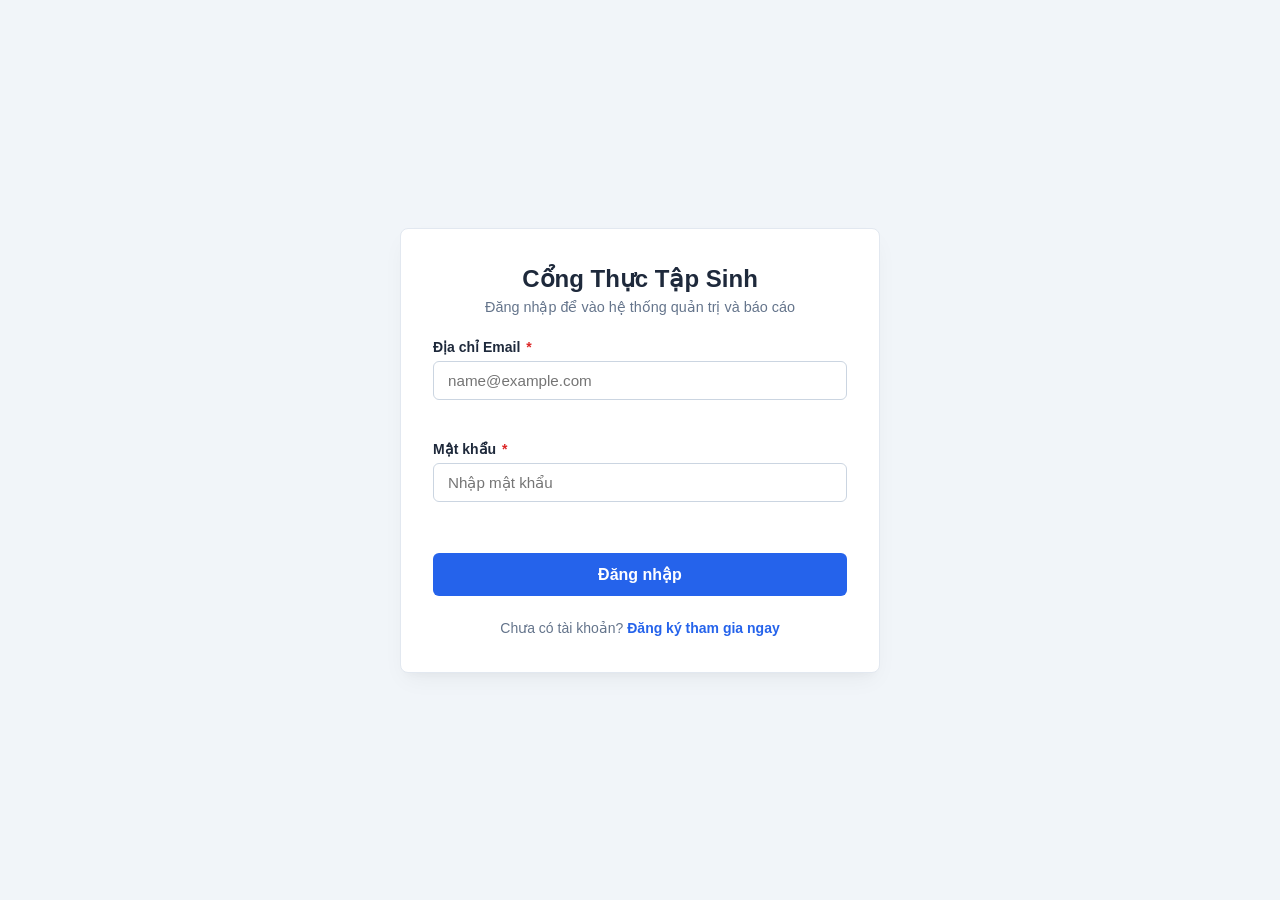
==== pages/auth/login.html @ 04775cd4 "first commit" ====
<!doctype html>
<html lang="vi">
  <head>
    <meta charset="UTF-8" />
    <meta name="viewport" content="width=device-width, initial-scale=1.0" />
    <title>Đăng nhập Thực tập sinh</title>
    <link rel="stylesheet" href="../../css/style.css" />
  </head>
  <body>
    <div class="auth-container">
      <div class="auth-header">
        <h1>Cổng Thực Tập Sinh</h1>
        <p>Đăng nhập để vào hệ thống quản trị và báo cáo</p>
      </div>

      <!-- Thông báo lỗi hệ thống -->
      <div id="globalAlert" class="alert hidden"></div>

      <form id="formLogin" novalidate>
        <!-- Email -->
        <div class="form-group">
          <label for="loginEmail" class="form-label"
            >Địa chỉ Email <span class="required">*</span></label
          >
          <input
            type="email"
            id="loginEmail"
            class="form-control"
            placeholder="name@example.com"
            autocomplete="email"
          />
          <span class="error-msg" id="loginEmailError"></span>
        </div>

        <!-- Mật khẩu -->
        <div class="form-group">
          <label for="loginPassword" class="form-label"
            >Mật khẩu <span class="required">*</span></label
          >
          <input
            type="password"
            id="loginPassword"
            class="form-control"
            placeholder="Nhập mật khẩu"
            autocomplete="current-password"
          />
          <span class="error-msg" id="loginPasswordError"></span>
        </div>

        <!-- Nút Đăng nhập -->
        <button type="submit" id="btnLogin" class="btn-submit">
          <span id="btnSpinner" class="spinner hidden"></span>
          <span id="btnText">Đăng nhập</span>
        </button>
      </form>

      <div class="auth-footer">
        Chưa có tài khoản? <a href="register.html">Đăng ký tham gia ngay</a>
      </div>
    </div>

    <script type="module" src="../../js/core/auth/login.js"></script>
  </body>
</html>
---- css/style.css ----
/* ==========================================================================
   RESET & BIẾN TOÀN CỤC (GLOBAL STYLES)
   ========================================================================== */
:root {
  --primary-color: #2563eb;
  --primary-hover: #1d4ed8;
  --bg-color: #f1f5f9;
  --card-bg: #ffffff;
  --text-main: #1e293b;
  --text-muted: #64748b;
  --border-color: #cbd5e1;
  --error-color: #dc2626;
  --error-bg: #fef2f2;
  --success-color: #16a34a;
  --success-bg: #f0fdf4;
  --focus-ring: rgba(37, 99, 235, 0.25);
  --transition-fast: 0.2s ease-in-out;
  --border-radius: 8px;
}

* {
  box-sizing: border-box;
  margin: 0;
  padding: 0;
  font-family:
    -apple-system, BlinkMacSystemFont, "Segoe UI", Roboto, Oxygen, Ubuntu,
    Cantarell, "Helvetica Neue", sans-serif;
}

body {
  background-color: var(--bg-color);
  color: var(--text-main);
  min-height: 100vh;
  display: flex;
  align-items: center;
  justify-content: center;
  padding: 24px 16px;
}

/* ==========================================================================
   CONTAINER & FORM CARD (CĂN GIỮA & RESPONSIVE)
   ========================================================================== */
.auth-container {
  width: 100%;
  max-width: 480px;
  background-color: var(--card-bg);
  border-radius: var(--border-radius);
  box-shadow:
    0 10px 25px -5px rgba(0, 0, 0, 0.05),
    0 8px 10px -6px rgba(0, 0, 0, 0.03);
  padding: 36px 32px;
  border: 1px solid #e2e8f0;
}

.auth-header {
  text-align: center;
  margin-bottom: 24px;
}

.auth-header h1 {
  font-size: 1.5rem;
  font-weight: 700;
  color: var(--text-main);
  margin-bottom: 6px;
}

.auth-header p {
  color: var(--text-muted);
  font-size: 0.9rem;
}

/* ==========================================================================
   FORM CONTROLS & TRƯỜNG NHẬP LIỆU
   ========================================================================== */
.form-group {
  margin-bottom: 18px;
  display: flex;
  flex-direction: column;
}

.form-label {
  font-size: 0.875rem;
  font-weight: 600;
  margin-bottom: 6px;
  color: var(--text-main);
}

.form-label .required {
  color: var(--error-color);
  margin-left: 2px;
}

.form-control {
  width: 100%;
  padding: 10px 14px;
  font-size: 0.95rem;
  border: 1.5px solid var(--border-color);
  border-radius: 6px;
  outline: none;
  background-color: #fff;
  color: var(--text-main);
  transition:
    border-color var(--transition-fast),
    box-shadow var(--transition-fast);
}

.form-control:focus {
  border-color: var(--primary-color);
  box-shadow: 0 0 0 3px var(--focus-ring);
}

/* Trạng thái lỗi (Invalid) */
.form-control.is-invalid {
  border-color: var(--error-color);
  background-color: var(--error-bg);
}

.form-control.is-invalid:focus {
  box-shadow: 0 0 0 3px rgba(220, 38, 38, 0.2);
}

.error-msg {
  font-size: 0.8rem;
  color: var(--error-color);
  margin-top: 5px;
  min-height: 18px; /* Giữ layout không bị giật khi text xuất hiện */
}

/* ==========================================================================
   NÚT BẤM (BUTTON) & SPINNER TRẠNG THÁI LOADING
   ========================================================================== */
.btn-submit {
  width: 100%;
  padding: 12px;
  font-size: 1rem;
  font-weight: 600;
  color: #fff;
  background-color: var(--primary-color);
  border: none;
  border-radius: 6px;
  cursor: pointer;
  display: inline-flex;
  align-items: center;
  justify-content: center;
  gap: 8px;
  transition: background-color var(--transition-fast);
  margin-top: 10px;
}

.btn-submit:hover:not(:disabled) {
  background-color: var(--primary-hover);
}

.btn-submit:disabled {
  opacity: 0.65;
  cursor: not-allowed;
}

/* Spinner quay vòng */
.spinner {
  width: 18px;
  height: 18px;
  border: 2.5px solid rgba(255, 255, 255, 0.4);
  border-radius: 50%;
  border-top-color: #ffffff;
  animation: spin 0.8s linear infinite;
}

@keyframes spin {
  to {
    transform: rotate(360deg);
  }
}

/* ==========================================================================
   ALERT VÀ THÔNG BÁO CHUNG
   ========================================================================== */
.alert {
  padding: 12px 16px;
  border-radius: 6px;
  font-size: 0.875rem;
  margin-bottom: 20px;
  line-height: 1.4;
  border: 1px solid transparent;
}

.alert-error {
  background-color: var(--error-bg);
  border-color: #fca5a5;
  color: var(--error-color);
}

.alert-success {
  background-color: var(--success-bg);
  border-color: #86efac;
  color: var(--success-color);
}

.hidden {
  display: none !important;
}

/* ==========================================================================
   FOOTER CHUYỂN HƯỚNG LIÊN KẾT
   ========================================================================== */
.auth-footer {
  margin-top: 24px;
  text-align: center;
  font-size: 0.875rem;
  color: var(--text-muted);
}

.auth-footer a {
  color: var(--primary-color);
  text-decoration: none;
  font-weight: 600;
}

.auth-footer a:hover {
  text-decoration: underline;
}
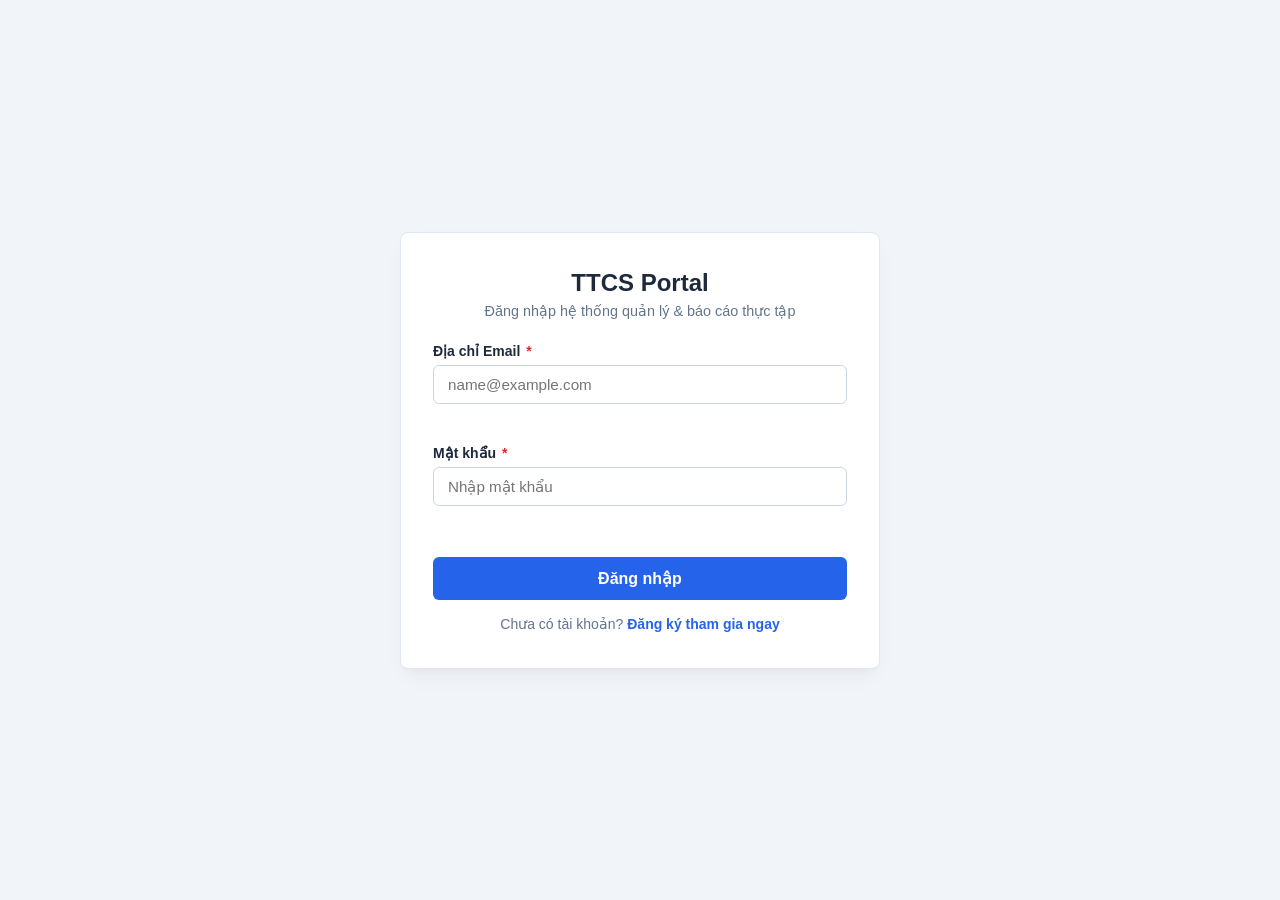
==== commit ffcbbcfe: "feat(week2): hoan thanh giao dien inter và menter va chuc nang tuan 2" ====
--- a/pages/auth/login.html
+++ b/pages/auth/login.html
@@ -1,64 +1,97 @@
 <!doctype html>
 <html lang="vi">
-  <head>
-    <meta charset="UTF-8" />
-    <meta name="viewport" content="width=device-width, initial-scale=1.0" />
-    <title>Đăng nhập Thực tập sinh</title>
-    <link rel="stylesheet" href="../../css/style.css" />
-  </head>
-  <body>
-    <div class="auth-container">
-      <div class="auth-header">
-        <h1>Cổng Thực Tập Sinh</h1>
-        <p>Đăng nhập để vào hệ thống quản trị và báo cáo</p>
+
+<head>
+  <meta charset="UTF-8" />
+  <meta name="viewport" content="width=device-width, initial-scale=1.0" />
+  <title>Đăng Nhập Hệ Thống - TTCS Portal</title>
+  <link rel="stylesheet" href="../../css/style.css" />
+  <style>
+    /* Styling bổ sung cho khối chọn tài khoản Demo nhanh */
+    .demo-accounts-box {
+      margin-top: 20px;
+      padding-top: 16px;
+      border-top: 1px dashed #cbd5e1;
+      text-align: center;
+    }
+
+    .demo-title {
+      font-size: 0.8rem;
+      color: #64748b;
+      margin-bottom: 10px;
+      font-weight: 600;
+    }
+
+    .demo-btns {
+      display: flex;
+      gap: 8px;
+      justify-content: center;
+      flex-wrap: wrap;
+    }
+
+    .btn-demo-chip {
+      background: #f1f5f9;
+      border: 1px solid #cbd5e1;
+      color: #334155;
+      padding: 5px 10px;
+      border-radius: 6px;
+      font-size: 0.78rem;
+      font-weight: 600;
+      cursor: pointer;
+      transition: all 0.2s;
+    }
+
+    .btn-demo-chip:hover {
+      background: #e2e8f0;
+      border-color: #94a3b8;
+    }
+  </style>
+</head>
+
+<body>
+  <div class="auth-container">
+    <div class="auth-header">
+      <h1>TTCS Portal</h1>
+      <p>Đăng nhập hệ thống quản lý & báo cáo thực tập</p>
+    </div>
+
+    <!-- Thông báo lỗi hệ thống -->
+    <div id="globalAlert" class="alert hidden"></div>
+
+    <form id="formLogin" novalidate>
+      <!-- Email -->
+      <div class="form-group">
+        <label for="loginEmail" class="form-label">
+          Địa chỉ Email <span class="required">*</span>
+        </label>
+        <input type="email" id="loginEmail" class="form-control" placeholder="name@example.com" autocomplete="email"
+          required />
+        <span class="error-msg" id="loginEmailError"></span>
       </div>
 
-      <!-- Thông báo lỗi hệ thống -->
-      <div id="globalAlert" class="alert hidden"></div>
+      <!-- Mật khẩu -->
+      <div class="form-group">
+        <label for="loginPassword" class="form-label">
+          Mật khẩu <span class="required">*</span>
+        </label>
+        <input type="password" id="loginPassword" class="form-control" placeholder="Nhập mật khẩu"
+          autocomplete="current-password" required />
+        <span class="error-msg" id="loginPasswordError"></span>
+      </div>
 
-      <form id="formLogin" novalidate>
-        <!-- Email -->
-        <div class="form-group">
-          <label for="loginEmail" class="form-label"
-            >Địa chỉ Email <span class="required">*</span></label
-          >
-          <input
-            type="email"
-            id="loginEmail"
-            class="form-control"
-            placeholder="name@example.com"
-            autocomplete="email"
-          />
-          <span class="error-msg" id="loginEmailError"></span>
-        </div>
+      <!-- Nút Đăng nhập -->
+      <button type="submit" id="btnLogin" class="btn-submit">
+        <span id="btnSpinner" class="spinner hidden"></span>
+        <span id="btnText">Đăng nhập</span>
+      </button>
+    </form>
 
-        <!-- Mật khẩu -->
-        <div class="form-group">
-          <label for="loginPassword" class="form-label"
-            >Mật khẩu <span class="required">*</span></label
-          >
-          <input
-            type="password"
-            id="loginPassword"
-            class="form-control"
-            placeholder="Nhập mật khẩu"
-            autocomplete="current-password"
-          />
-          <span class="error-msg" id="loginPasswordError"></span>
-        </div>
+    <div class="auth-footer" style="margin-top: 16px">
+      Chưa có tài khoản? <a href="register.html">Đăng ký tham gia ngay</a>
+    </div>
+  </div>
 
-        <!-- Nút Đăng nhập -->
-        <button type="submit" id="btnLogin" class="btn-submit">
-          <span id="btnSpinner" class="spinner hidden"></span>
-          <span id="btnText">Đăng nhập</span>
-        </button>
-      </form>
+  <script type="module" src="../../js/auth/login.js"></script>
+</body>
 
-      <div class="auth-footer">
-        Chưa có tài khoản? <a href="register.html">Đăng ký tham gia ngay</a>
-      </div>
-    </div>
-
-    <script type="module" src="../../js/core/auth/login.js"></script>
-  </body>
-</html>
+</html>
